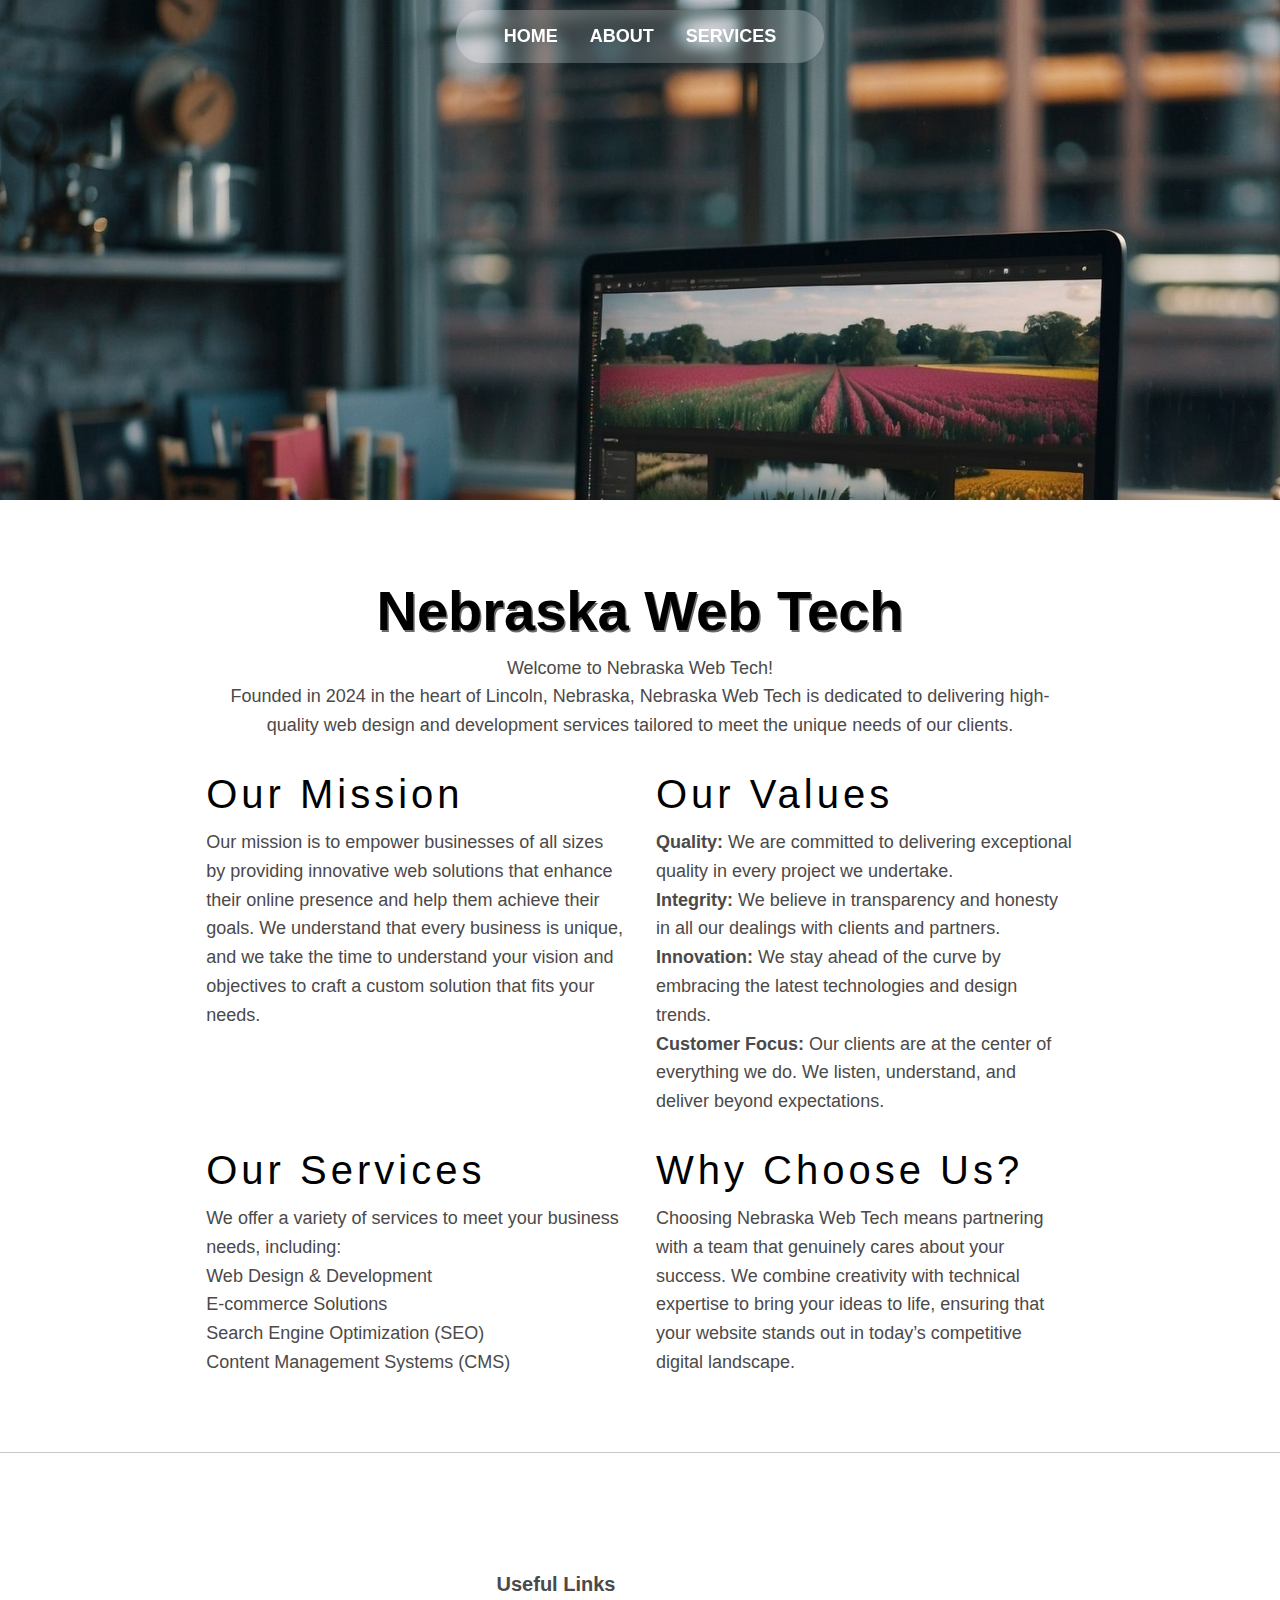
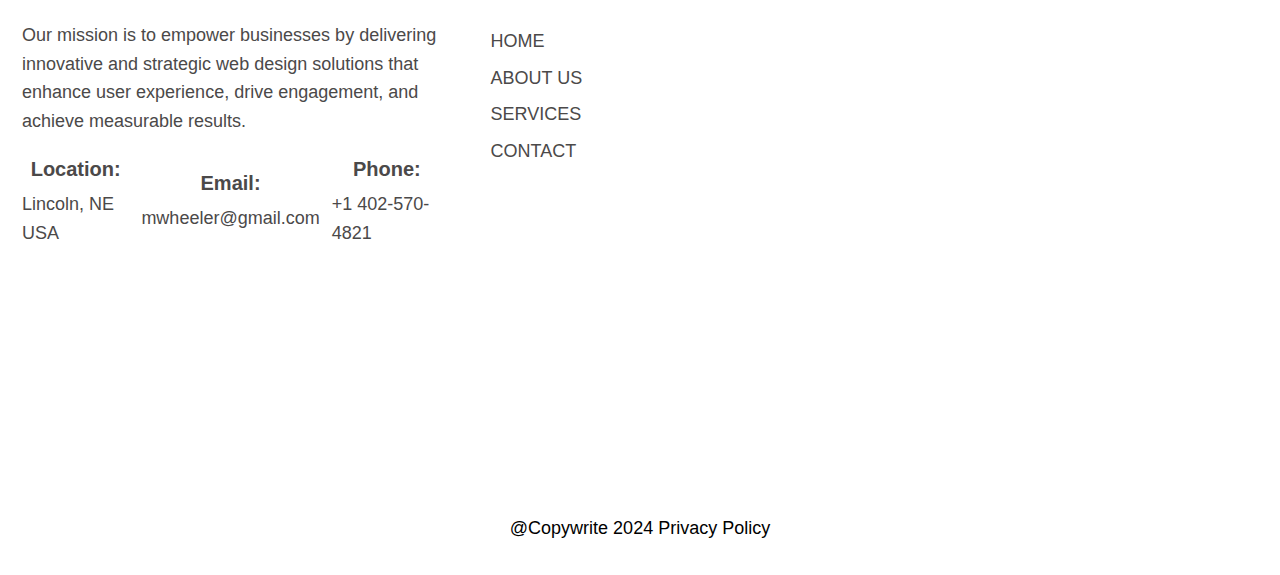
==== about.html @ 61f73f13 "about page" ====
<!DOCTYPE html>
<html lang="en">
  <head>
    <meta charset="UTF-8" />
    <meta name="viewport" content="width=device-width, initial-scale=1.0" />
    <title>Document</title>
    <link rel="stylesheet" href="styles.css" />
    <link
      rel="stylesheet"
      href="https://cdnjs.cloudflare.com/ajax/libs/font-awesome/6.6.0/css/all.min.css"
      integrity="sha512-Kc323vGBEqzTmouAECnVceyQqyqdsSiqLQISBL29aUW4U/M7pSPA/gEUZQqv1cwx4OnYxTxve5UMg5GT6L4JJg=="
      crossorigin="anonymous"
      referrerpolicy="no-referrer"
    />
  </head>
  <body>
    <header >
      <nav class="wrapper">
      
        <ul class=" nav__sub-pages">
          <li><a href="index.html">HOME</a></li>
          <li><a href="">ABOUT</a></li>
          <li><a href="index.html#services">SERVICES</a></li>
       
        </ul>
   
      </nav>
    </header>
    <main class="explore__services__about about">
      <div class="banner">
       
      </div>
      
      

     

      <section class="about__us wrapper">
        <div class="container">
            <div class="about__header">
            <h1>Nebraska Web Tech</h1>
            <p>Welcome to Nebraska Web Tech!</p>
            <p>
              Founded in 2024 in the heart of Lincoln, Nebraska, Nebraska Web Tech is
              dedicated to delivering high-quality web design and development services
              tailored to meet the unique needs of our clients.
            </p>
            </div>
            

            <div class="about__box">

            <div class="about__card">   
            <h2>Our Mission</h2>
            <p>
              Our mission is to empower businesses of all sizes by providing innovative
              web solutions that enhance their online presence and help them achieve
              their goals. We understand that every business is unique, and we take the
              time to understand your vision and objectives to craft a custom solution
              that fits your needs.
            </p>
            </div>
            <div class="about__card">
            <h2>Our Values</h2>
            <ul>
              <li><strong>Quality:</strong> We are committed to delivering exceptional quality in every project we undertake.</li>
              <li><strong>Integrity:</strong> We believe in transparency and honesty in all our dealings with clients and partners.</li>
              <li><strong>Innovation:</strong> We stay ahead of the curve by embracing the latest technologies and design trends.</li>
              <li><strong>Customer Focus:</strong> Our clients are at the center of everything we do. We listen, understand, and deliver beyond expectations.</li>
            </ul>
            </div>
            <div class="about__card">
            <h2>Our Services</h2>
            <p>
              We offer a variety of services to meet your business needs, including:
            </p>
            <ul>
              <li>Web Design & Development</li>
              <li>E-commerce Solutions</li>
              <li>Search Engine Optimization (SEO)</li>
              <li>Content Management Systems (CMS)</li>
            </ul>
            </div>
        <div class="about__card">
            <h2>Why Choose Us?</h2>
            <p>
              Choosing Nebraska Web Tech means partnering with a team that genuinely cares
              about your success. We combine creativity with technical expertise to bring
              your ideas to life, ensuring that your website stands out in today’s competitive
              digital landscape.
            </p>
        </div>
        
        
            </div>
          </div>

      
       
      </section>
    </div>
    </main>
    <footer >
        
      <div class="line"></div>
      <div class="footer wrapper">
        <div class="logo">
          <img src="./assets/logoweb2.png" alt="" />
          <p>
            Our mission is to empower businesses by delivering innovative and
            strategic web design solutions that enhance user experience, drive
            engagement, and achieve measurable results.
          </p>
          <div class="contact__links">
           <div class="about__footer">
                <i class="fa-regular fa-compass" ></i>
            <h4> Location:</h4>
            <p>Lincoln, NE USA</p></div>
            <div class="about__footer">
                <i class="fa-regular fa-envelope"></i>
            <h4> Email:</h4>
            <p>mwheeler@gmail.com</p></div>
            <div class="about__footer">
                <i class="fa-solid fa-phone" ></i>
            <h4> Phone:</h4>
            <p>+1 402-570-4821</p></div>
             </div>
        </div>
        
        <div class="footer__links">
          <h4>Useful Links</h4>
          <ul>
            <li><a href="index.html">HOME</a></li>
            <li><a href="about.html">ABOUT US</a></li>
            <li><a href="index.html#services">SERVICES</a></li>
            <li><a href="contact.html">CONTACT</a></li>
          </ul>
        </div>
        <div class="map ">
          <iframe src="https://www.google.com/maps/embed?pb=!1m18!1m12!1m3!1d34665.28254848721!2d-96.71038196681744!3d40.822336088426454!2m3!1f0!2f0!3f0!3m2!1i1024!2i768!4f13.1!3m3!1m2!1s0x8796be59ca561265%3A0x633a859b1fd5deb9!2sLincoln%2C%20NE!5e0!3m2!1sen!2sus!4v1727736746701!5m2!1sen!2sus" width="600" height="450" style="border:0;" allowfullscreen="" loading="lazy" referrerpolicy="no-referrer-when-downgrade"></iframe>
        </div>
      </div>
    </div>
      <p class="copywrite">@Copywrite 2024 Privacy Policy</p>
    </footer>
  </body>
</html>
---- styles.css ----
:root {
  --background: white;
  --primary: #0a303f;
  --button: #ec5b53;
  --textSecondary: rgb(75, 73, 73);
  --accent: #0082be;

  --fs-300: clamp(0.875rem, 0.55rem + 1vw, 1.125rem);
  --fs-350: clamp(1rem, 0.75rem + 1vw, 1.25rem);
  --fs-400: clamp(1rem, 1rem + 1.5vw, 1.5rem);
  --fs-450: clamp(1rem, 1rem + 1.65vw, 1.5rem);
  --fs-500: clamp(1rem, 1rem + 2vw, 2rem);
  --fs-600: clamp(1.125rem, 1rem + 3vw, 2.5rem);
  --fs-700: clamp(1.25rem, 1rem + 5vw, 3.5rem);
  --fs-xl: clamp(2.5rem, 1rem + 15vw, 6rem);
  --fw-light: 300;
  --fw-med: 400;
  --fw-semibld: 500;
  --fw-bld: 700;
  --padding-400: 12px;
  --padding-600: 32px;
  --padding-700: 48px;
  --margin-400: 16px;
  --margin-600: 32px;
  --margin-700: 48px;
  --margin-800: 80px;
  --margin-xl: clamp(6rem, 1rem + 25vw, 12rem);
  --gap-400: 16px;
  --gap-600: 32px;
  --gap-700: 48px;
  --gap-800: 64px;
}

*,
*::before,
*::after {
  box-sizing: border-box;
  padding: 0;
  margin: 0;
}

img,
picture,
video,
canvas,
svg {
  display: block;
  max-width: 100%;

  cursor: pointer;
  object-fit: cover;
}

html {
  font-family: "Cardo", sans-serif;
  scroll-behavior: smooth;
}
body {
  color: var(--text);
  line-height: 1.6;
  font-size: var(--fs-400);
  background-color: #ffffff;
}
h1,
h2,
h3,
h4 {
  line-height: 1.1;
}
h1 {
  font-size: var(--fs-700);
  font-weight: var(--fw-bld);
  text-shadow: 1.5px 1.5px rgba(0, 0, 0, 0.584);
  text-align: center;
}

h2 {
  font-size: var(--fs-600);
  color: var(--text-color-accent);
  letter-spacing: 4px;
  font-weight: var(--fw-semibld);
}

h3 {
  font-size: var(--fs-500);
  font-weight: var(--fw-semibld);
}
h4 {
  font-size: var(--fs-350);
  font-weight: var(--fw-bld);
}
h5 {
  font-weight: 300;
}
p,
li,
ul,
a,
span {
  font-size: var(--fs-300);
  margin-bottom: 0;
}

.wrapper {
  width: min(100% - 32px, 1440px);
  margin-inline: auto;
}
section {
  scroll-margin-top: -45px;
}

.title__header {
  padding-bottom: var(--margin-600);
}
.header__sub {
  display: flex;
  align-items: center;
  padding-left: 12px;
}
.header__sub li {
  color: var(--textSecondary);
}
li::marker {
  color: var(--button);
}
.header__sub span {
  border-bottom: 1px solid black;
  width: 50px;
  margin-left: var(--padding-400);
}

/*================BUTTONS================= */
.btn {
  background: transparent;
  padding: var(--padding-400) var(--padding-600);
  color: white;
  border: 1px solid white;
  font-weight: var(--fw-semibld);
}
.btn:hover {
  background-color: var(--button);
  border: transparent;
  transition: ease 1000ms;
  cursor: pointer;
}

/*==================HEADER================= */

/*==================NAV================= */

nav {
  display: flex;
  justify-content: space-between;
  gap: var(--gap-600);
  align-items: center;
  padding-block: var(--padding-400);
  position: absolute;
  top: 0;
  left: 0;
  right: 0;

  width: 100%;
  padding: 10px var(--padding-400);
  transition: background-color 0.3s ease;
  z-index: 10;
}
.sticky-nav {
  background-color: rgba(0, 0, 0, 0.8);
  position: fixed;
  top: 0;
  left: 0;
  width: 100%;
  z-index: 100;
  max-width: 1800px;
  justify-content: space-evenly;
}
nav .logo img {
  width: 75px;
  border-radius: 100vw;
}
.nav__links {
  display: flex;
  gap: var(--gap-600);
  align-items: center;
}
.nav__links li {
  list-style: none;
}

.nav__links li a {
  color: white;
}

.nav__links a {
  position: relative;

  font-size: var(--fs-300);
  text-decoration: none;
  font-weight: var(--fw-semibld);
  transition: 0.3s ease;
  color: white;
}
.nav__links a::before {
  position: absolute;
  content: "";
  top: 20px;
  left: 0;
  right: 0;
  bottom: 0;
  width: 0;
  height: 2px;
  transition: 500ms ease;
}
.nav__links a::after {
  position: absolute;
  content: "";
  inset: 0;
  top: -1px;
  width: 0;
  height: 2px;
  transition: 500ms ease;
}
.nav__links a:hover::before {
  width: 100%;
  background: var(--button);
}
.nav__links a:hover::after {
  width: 100%;
  background: var(--button);
}
.copywrite {
  text-align: center;
  margin-top: var(--margin-800);
  padding-bottom: var(--margin-600);
}

.mobile__open {
  display: none;
}
.mobile__close {
  display: none;
}
/*==================HERO================= */

.hero {
  background-image: url(./assets/hero.jpg);
  background-position: center;
  background-size: cover;
  background-attachment: fixed;
  background-repeat: no-repeat;
  min-height: 100vh;
  position: relative;
  display: flex;
  flex-direction: column;
  justify-content: center;
  align-items: center;
  padding: 0 20px;
}

.overlay {
  isolation: isolate;
  mix-blend-mode: multiply;
  background-color: rgb(122, 135, 139);
  position: absolute;
  inset: 0;
}

.title {
  text-align: center;
  color: white;
  max-width: 65ch;
  margin-inline: auto;
  font-weight: var(--fw-bld);
  z-index: 1;
}

.title > * {
  margin-top: var(--margin-400);
}
.title p {
  font-size: var(--fs-350);
  font-weight: var(--fw-light);
  text-transform: capitalize;
}

/*==================INTRO================= */

.statement {
  margin-inline: auto;
  font-size: var(--fs-350);
  max-width: 65ch;
  text-align: center;
}

.statement > * {
  margin-top: var(--margin-600);
}

/*==================SERVICES================= */
.services {
  background-color: rgb(244, 244, 244);
  padding: 125px 0 175px;
}
.services__container img {
  max-width: 325px;
  aspect-ratio: 1 / 1.5;
  width: 100%;
  filter: brightness(50%);
}
.services__container {
  display: flex;
  flex-wrap: wrap;
  justify-content: center;
  gap: var(--gap-400);
}

.services__card {
  display: grid;
}
.services__card > * {
  grid-column: 1 /2;
  grid-row: 1 / 2;
}

.services__card-text {
  align-content: end;
  color: white;
  font-weight: var(--fw-bld);
  padding: var(--padding-400);
  z-index: 10;
}
.services__card-text p {
  font-size: 1.25rem;
}
.services__card:first-child p,
.services__card:last-child p {
  padding-bottom: 1.8rem;
}

.services__card-text a {
  color: white;
  text-decoration: none;
}

/*==================CTA================= */

.cta {
  position: relative;
  min-height: 400px;
  overflow: hidden;
  color: white;
  text-align: center;
}

.cta__background {
  position: absolute;
  top: 0;
  left: 0;
  width: 100%;
  height: 100%;
  background-image: url(./assets/cta4.jpg); /* Replace with your image URL */
  background-size: cover;
  background-attachment: fixed; /* Parallax effect */
  background-position: center;
  z-index: 1;
  filter: brightness(80%);
}

.cta__content {
  position: relative;
  z-index: 2;
  padding: 150px 20px;
}

.cta h2,
.cta p {
  font-weight: var(--fw-bld);
  margin-bottom: var(--margin-400);
  text-shadow: 1px 1px rgba(0, 0, 0, 0.701);
}

.cta__button {
  padding: var(--padding-400) var(--padding-600);
  background-color: transparent;
  color: white;
  border: 2px solid white;
  transition: background-color 0.3s;
  font-weight: var(--fw-med);
  text-decoration: none;
}

.cta__button:hover {
  background-color: #d14b43;
  border: none; /* Darker shade for hover effect */
}

/*==================TESTIMONIALS================= */
.testimonial {
  padding-block: var(--padding-700);
}

.testimonial__container {
  display: grid;

  grid-template-columns: repeat(auto-fit, minmax(350px, 1fr));
  align-items: center;
  place-items: center;
}
.testimonial p {
  max-width: 50ch;
}

/*==================FOUNDER QUOTE================= */


.founder__quote-content{
 
  font-size: var(--fs-600);
  font-style: italic;
  max-width: 50ch;
  margin-inline: auto;
height: 400px;
 
  align-content: center;
  
 
}
.founder__quote .fa-solid:first-of-type{
  padding-right:var(--padding-400);
}
.founder__quote .fa-solid:last-of-type{
  padding-left:var(--padding-400);
}

/*==================EMAIL CONTACT================= */

.contact__footer-wrapper {
  display: flex;
  flex-wrap: wrap;
  justify-content: space-evenly;
  padding-bottom: var(--padding-600);
  gap: var(--gap-600);
}
.contact__footer {
  display: grid;
  place-items: center;
  gap: var(--gap-400);
}
.contact__footer > * {
  color: white;
}
.contact__footer i {
  transform: scale(1.5);
}

.email__contact {
  display: grid;
  place-items: center;
  background-color: var(--primary);
  min-height: 350px;
}
.email__container {
  display: flex;
  flex-wrap: wrap;
  gap: 8px;
  align-items: center;
  padding: 130px 0 100px;
}
.email__contact input {
  min-width: 350px;
  padding-left: 6px;
}

.email__container .btn {
  background-color: var(--button);
  border: transparent;
}

.email__container .btn:hover {
  background-color: black;
  border: 1px black;
}

.email__contact input,
.email__contact .btn {
  height: 50px;
}
.line {
  width: 100%;
  border-bottom: 1px solid rgba(245, 243, 243, 0.256);
}
.socials {
  display: flex;
  gap: var(--gap-600);
  padding-bottom: var(--padding-400);
}
.socials i {
  color: white;
  font-size: 2rem;
}
.socials i:hover {
  transform: translateY(-4px);
}
.copyright {
  display: flex;
  gap: var(--gap-400);
  padding-block: var(--padding-700);
  color: white;
}

/*------------ EXPLORE SERVICES ---------------*/

.contact {
  display: grid;
  grid-template-columns: 1fr 1.5fr;
  justify-items: space-between;
  background-color: var(--primary);
  padding: var(--padding-700) 150px;
}
.location__col {
  display: grid;
  gap: var(--gap-400);
  color: white;
  align-content: center;
}
.location__col p {
  padding-block: var(--padding-400);
  color: black;
}
.contact h3 {
  font-weight: var(--fw-bld);
  margin-block: var(--margin-400);
}
.contact__form {
  color: white;
  display: grid;
  grid-template-columns: subgrid;
}

label {
  display: block;
  font-size: var(--fs-300);
}
form {
  padding-block: var(--padding-400);
}
form button {
  margin-top: var(--margin-400);
}

input[type="text"],
input[type="email"],
input[type="tel"],
textarea {
  width: 100%;
  padding: 14px;
  border: 1px solid #ccc;
  border-radius: 4px;
}
footer {
  padding-top: 75px;
}
footer .line {
  width: 100%;
  border-bottom: 1px solid rgb(200, 200, 200);
}
.footer {
  display: grid;
  grid-template-columns: 1fr 0.5fr 1fr;
  justify-items: center;

  padding-top: 120px;
  margin-inline: auto;
}
.footer .logo img {
  padding-bottom: var(--padding-700);
  margin-inline: auto;
}
.footer p,
.footer h4 {
  color: var(--textSecondary);
  max-width: 50ch;
  padding-inline: 6px;
}

.footer__links ul {
  list-style: none;
  display: grid;
  gap: 8px;
  padding-top: var(--padding-600);
}
.footer__links a {
  text-decoration: none;
  font-size: var(--fs-300);
  color: var(--textSecondary);
}
.footer__links a:hover {
  color: #ec5b53;
}
.reach__us {
  color: white !important;
}

/*------------ SEO.HTML ---------------*/
.seo {
}

.seo .banner {
  background-image: url("./assets/banner3.jpg");
}

.seo__services-box {
  margin-inline: auto;
}

.seo__services-box ul {
  display: grid;
  grid-template-columns: 1fr 1fr;
  justify-items: center;
  align-items: center;
  padding-bottom: 175px;
}

.seo__services-box img {
  max-height: 450px;
  max-width: 450px;

  border-radius: 12px;
}

.seo__services__list h2 {
  text-align: center;

  padding-bottom: var(--padding-700);
}
.seo__col li {
  max-width: 55ch;
  padding-block: 12px;
}

/*------------ WEB DEV SERVICE.HTML ---------------*/
.webdev .banner {
  background-image: url("./assets/banner2.jpg");
}
.webdev__img {
  display: grid;
  grid-template-columns: repeat(auto-fit, minmax(350px, 1fr));

  justify-content: space-between;
  gap: var(--gap-400);
}
.webdev__img img {
  border-radius: 12px;
}
.webdev__services__list ul {
  max-width: 85ch;
  margin-inline: auto;

  padding-bottom: 175px;
}
.webdev__services__list h2 {
  text-align: center;
  padding-top: 100px;
  margin-bottom: var(--margin-600);
}
.webdev__services__list li {
  padding-block: 12px;
}
.webdev__together__quote {
  font-size: var(--fs-450);
  max-width: 60ch;
  margin-inline: auto;

  position: relative;
  padding-block: 100px;
  font-style: italic;
}
.explore__services__about .fa-quote-left {
  position: absolute;
  top: 0;
  left: -20px;
  color: rgba(0, 0, 0, 0.15);
  font-size: 7rem;
  z-index: -1;
}

/*------------ MARKETING SERVICE.HTML ---------------*/
.marketing .banner {
  background-image: url(./assets/marketing2.jpg);
  background-size: contain;
  background-position: center;
}
.marketing__services-wrapper {
  display: grid;
  grid-template-columns: 1fr 1fr;
  justify-content: center;
  gap: var(--gap-700);
  padding-block: var(--padding-700);
}
.marketing__col p {
  max-width: 50ch;
  padding-block: var(--padding-600);
}
.marketing__services-list {
  display: grid;
  grid-template-columns: 1fr 1fr;
  place-items: center;
  gap: var(--gap-400);
}
.marketing__services-list img {
  max-width: 200px;
  max-height: 200px;
  aspect-ratio: 1 / 1;
  width: 100%;
  border-radius: 100vw;
}
.marketing__services-box{
  padding-bottom: 175px;
}

.marketing__services-box h2 {
  text-align: center;
}
.marketing__services-list:nth-child(even) {
  grid-template-columns: 1fr 1fr;
  grid-template-areas: "image text";
}

.marketing__services-list:nth-child(odd) {
  grid-template-columns: 1fr 1fr;
  grid-template-areas: "image text";
}

.marketing__services-list img {
  grid-area: image;
}

.marketing__col {
  grid-area: text;
}

/*------------ CRO SERVICE.HTML ---------------*/

.banner {
  background-image: url("./assets/banner.jpg");
  background-size: cover;
  background-position: center;
  background-attachment: fixed;
  height: 500px;
  position: relative;
  overflow: hidden;
}

.explore__services__about-title {
  position: absolute;
  inset: 0;
  top: 50%;
  transform: translateY(-20%);
  font-size: var(--fs-700);
  color: white !important;
  margin-inline: auto;
  text-align: center;
  z-index: 1;
}
.explore__services__about ul {
  list-style: none;
}
.explore__services__about li i {
  font-size: 1.5rem;
  padding-right: 8px;
}
.explore__services__about p,
.explore__services__about li {
  color: var(--textSecondary);
}
.services__about-subhead h2 {
  text-align: center;
  margin-bottom: var(--margin-600);
}
.services__about-subhead {
  padding-block: 120px;
  max-width: 60ch;
  margin-inline: auto;
}
.cro__services-box {
  display: grid;
  grid-template-columns: repeat(auto-fit, minmax(350px, 1fr));

  padding-bottom: 120px;
}
.cro__services-box img {
  border-radius: 12px;
}
.cro__services-list h2 {
  text-align: center;
  text-decoration: underline;
  margin-block: var(--margin-700);
}
.cro__services-list ul > * {
  margin-bottom: var(--margin-400);
}
.together__quote {
  font-size: var(--fs-450);
  max-width: 30ch;
  position: relative;
  padding-top: var(--padding-600);
  font-style: italic;
}

/*------------ CONTACT US.HTML---------------*/
.contact__us-header {
}
.nav__sub-pages {
  display: flex;
  align-items: center;
  gap: var(--gap-600);
  /* From https://css.glass */
  background: rgba(255, 255, 255, 0.2);
  border-radius: 16px;
  box-shadow: 0 4px 30px rgba(0, 0, 0, 0.1);
  backdrop-filter: blur(5px);
  -webkit-backdrop-filter: blur(5px);

  list-style: none;
  margin-inline: auto;
  padding: var(--padding-400) var(--padding-700);
  border-radius: 100vw;
}

.nav__sub-pages a {
  color: white;
  text-decoration: none;
  font-weight: var(--fw-bld);
}
.nav__sub-pages a:hover {
  color: var(--accent);
}
.contact__us .banner {
  background-image: url(./assets/contactus4.jpg);
  background-size: cover;
  min-height: 150vh;
}
.contact__us .contact__us-form {
  margin-top: 15rem;

  max-width: 650px;
  margin-inline: auto;
  color: white;
  display: block;
  border-radius: 10px;
  background: rgba(13, 13, 13, 0.75);
  border-radius: 16px;
  box-shadow: 0 4px 30px rgba(0, 0, 0, 0.1);
  backdrop-filter: blur(5px);
  -webkit-backdrop-filter: blur(5px);
  padding: var(--padding-700);
}
.contact__us-form {
  color: white;
  min-width: 375px;
  margin-inline: auto;
}
.contact__us-form form {
}

footer .location__col {
  color: black;
  display: flex;
  flex-wrap: wrap;
  justify-content: space-evenly;
  gap: var(--gap-600);
}
.location__footer {
  display: grid;
  place-items: center;
  gap: var(--gap-400);
}
.location__footer i {
  scale: 2;
}
.location__footer p {
  color: black;
}
.contact__us .contact__form {
  color: black;
}


/*------------ ABOUT.HTML---------------*/

.about .banner{
  background-image: url(./assets/about6.jpg);
}
.about .explore__services__about-title{
 
  text-shadow: 1px 1px rgba(0, 0, 0, 0.49);
}
.about .container{
  max-width: 65ch;
  margin-inline: auto;
  padding-top: var(--padding-700);
}

.about__header h1{
  padding-bottom: var(--padding-400);
}
.about__header {
  text-align: center;
  padding-block: var(--padding-600);
}
.about__box{
  display: grid;
  grid-template-columns: 1fr 1fr;
  gap: var(--gap-600);
}
.about__card h2{
  padding-bottom: var(--padding-400);
}
.about__footer{
  display: grid;
  place-items: center;
  gap:10px;
}

.contact__links{
  display: flex;
  align-items: center;
  padding-top: var(--padding-400);
}


@media (max-width: 800px) {
  .email__container {
    justify-content: center;
    max-width: 90%;
  }

  .hero {
    background-attachment: scroll;
  }
  .cta__background {
    background-attachment: scroll;
  }
  .banner {
    background-attachment: scroll;
  }

  .services__card-text {
    margin-top: auto;
  }
  .services__card-text a:hover {
    color: var(--accent);
  }

  .services__card:first-child p,
  .services__card:last-child p {
    padding-bottom: 0;
  }
  .cro__services-list {
    padding-inline: var(--padding-600);
  }
  .contact {
    grid-template-columns: 1fr;
    padding-inline: var(--padding-400);
  }

  .footer {
    gap: var(--gap-700);
    padding-block: var(--padding-600);
  }

  .webdev__services__list ul {
    gap: 0;
    flex-wrap: wrap;
  }
  .seo__services-box img {
    max-height: 350px;
    max-width: 350px;
  }
  iframe {
    width: 375px;
  }
  .footer p {
    text-align: center;
  }
}

@media (max-width: 1000px) {
  
  .mobile__open {
    display: block;
    color: white;
    cursor: pointer;
    font-size: 2rem
  }

  .nav__links {
    display: flex;
    flex-direction: column;
    background-color: black;
    width: 250px;
    justify-content: center;
    align-items: center;
    padding-block: 15rem;
    position: fixed;
    top: 0;
    right: -200%;
    transition: 500ms ease;
  }
  .nav__links.active {
    right: 0px;
  }
  .mobile__close {
    display: block;
    position: absolute;
    top: 30px;
    right: 30px;
    cursor: pointer;
  }
  .mobile__close i {
    color: white;
  }

  nav .btn {
    display: none;
  }
  .sticky-nav {
    justify-content: space-between;
    padding-inline: var(--padding-600);
  }

  .seo__services-box ul {
    display: grid;
    grid-template-columns: 1fr;
    gap: var(--gap-700);
  }

  .seo ul img:first-of-type {
    grid-row-start: 1;
  }
  .footer {
    grid-template-columns: 1fr;
    justify-content: center;
    gap: var(--gap-600);
  }
  iframe {
    max-width: 600px;
  }
  .webdev__img {
    grid-template-columns: 1fr;
  }
  .marketing__services-wrapper {
    grid-template-columns: 1fr;
  }

  .marketing__services-list:nth-child(even) {
    grid-template-columns: 1fr 1fr;
    grid-template-areas: "image text";
  }

  .marketing__services-list:nth-child(odd) {
    grid-template-columns: 1fr 1fr;
    grid-template-areas: "text image";
  }
}
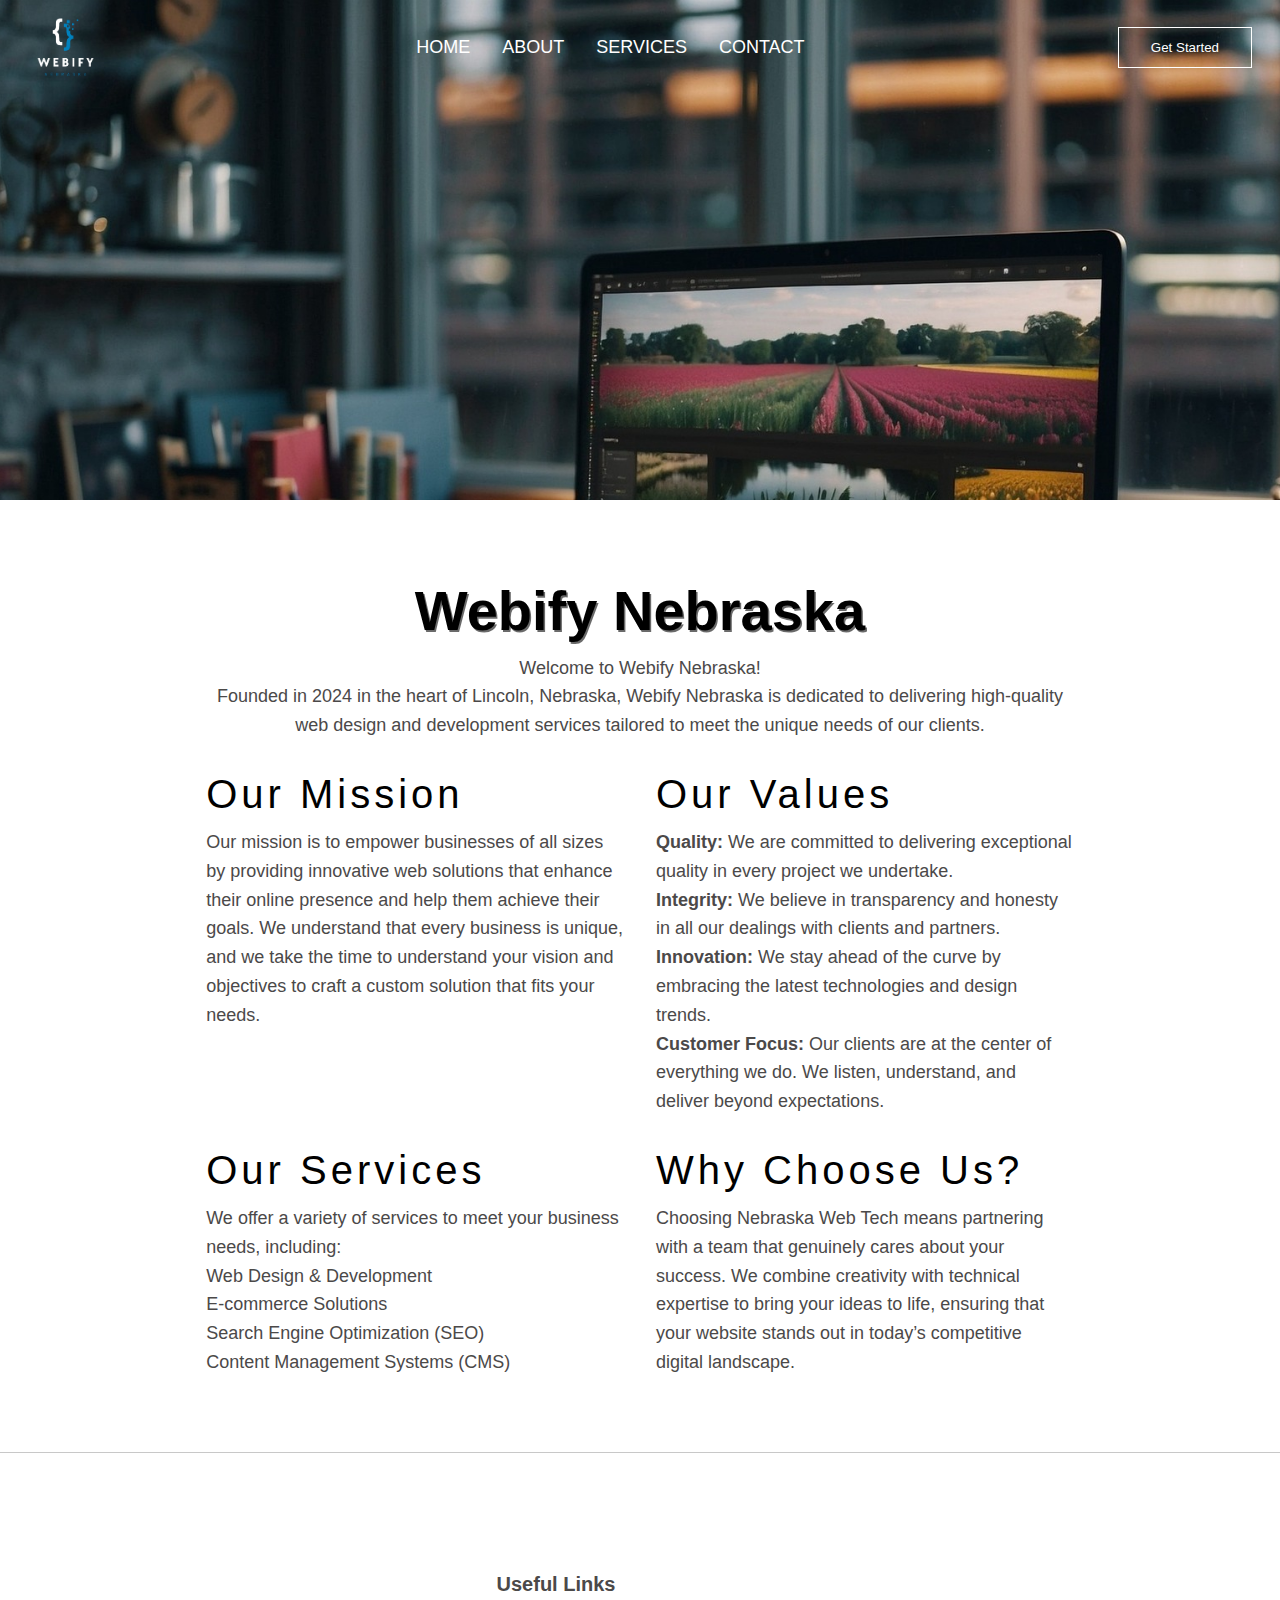
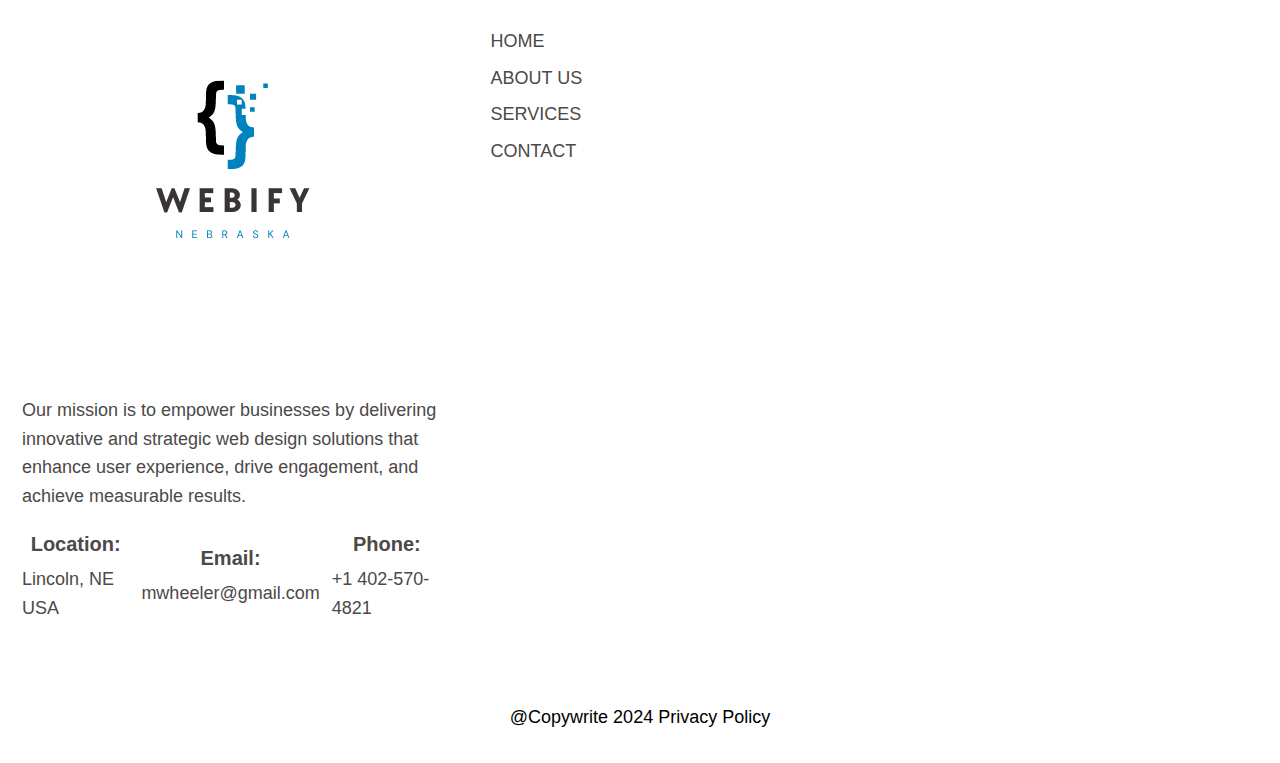
==== commit 21d2b7f1: "new logo" ====
--- a/about.html
+++ b/about.html
@@ -14,16 +14,20 @@
     />
   </head>
   <body>
-    <header >
+    <header id="hero">
       <nav class="wrapper">
-      
-        <ul class=" nav__sub-pages">
+        <div class="logo">
+          <a href="#hero"><img src="./assets/logowebify2.png" alt="" /></a>
+        </div>
+        <ul class="nav__links">
+          <div class="mobile__close"><i class="fa-solid fa-x"></i></div>
           <li><a href="index.html">HOME</a></li>
-          <li><a href="">ABOUT</a></li>
+          <li><a href="about.html">ABOUT</a></li>
           <li><a href="index.html#services">SERVICES</a></li>
-       
+          <li><a href="contact.html">CONTACT</a></li>
         </ul>
-   
+        <button onclick="window.location.href='contact.html'"  class="btn" >Get Started</button>
+        <div class="mobile__open"><i class="fa-solid fa-bars"></i></div>
       </nav>
     </header>
     <main class="explore__services__about about">
@@ -38,10 +42,10 @@
       <section class="about__us wrapper">
         <div class="container">
             <div class="about__header">
-            <h1>Nebraska Web Tech</h1>
-            <p>Welcome to Nebraska Web Tech!</p>
+            <h1>Webify Nebraska</h1>
+            <p>Welcome to Webify Nebraska!</p>
             <p>
-              Founded in 2024 in the heart of Lincoln, Nebraska, Nebraska Web Tech is
+              Founded in 2024 in the heart of Lincoln, Nebraska, Webify Nebraska is
               dedicated to delivering high-quality web design and development services
               tailored to meet the unique needs of our clients.
             </p>
@@ -105,7 +109,7 @@
       <div class="line"></div>
       <div class="footer wrapper">
         <div class="logo">
-          <img src="./assets/logoweb2.png" alt="" />
+          <img src="./assets/footerlogo3.png" alt="" />
           <p>
             Our mission is to empower businesses by delivering innovative and
             strategic web design solutions that enhance user experience, drive
@@ -143,5 +147,6 @@
     </div>
       <p class="copywrite">@Copywrite 2024 Privacy Policy</p>
     </footer>
+    <script src="main.js" ></script>
   </body>
 </html>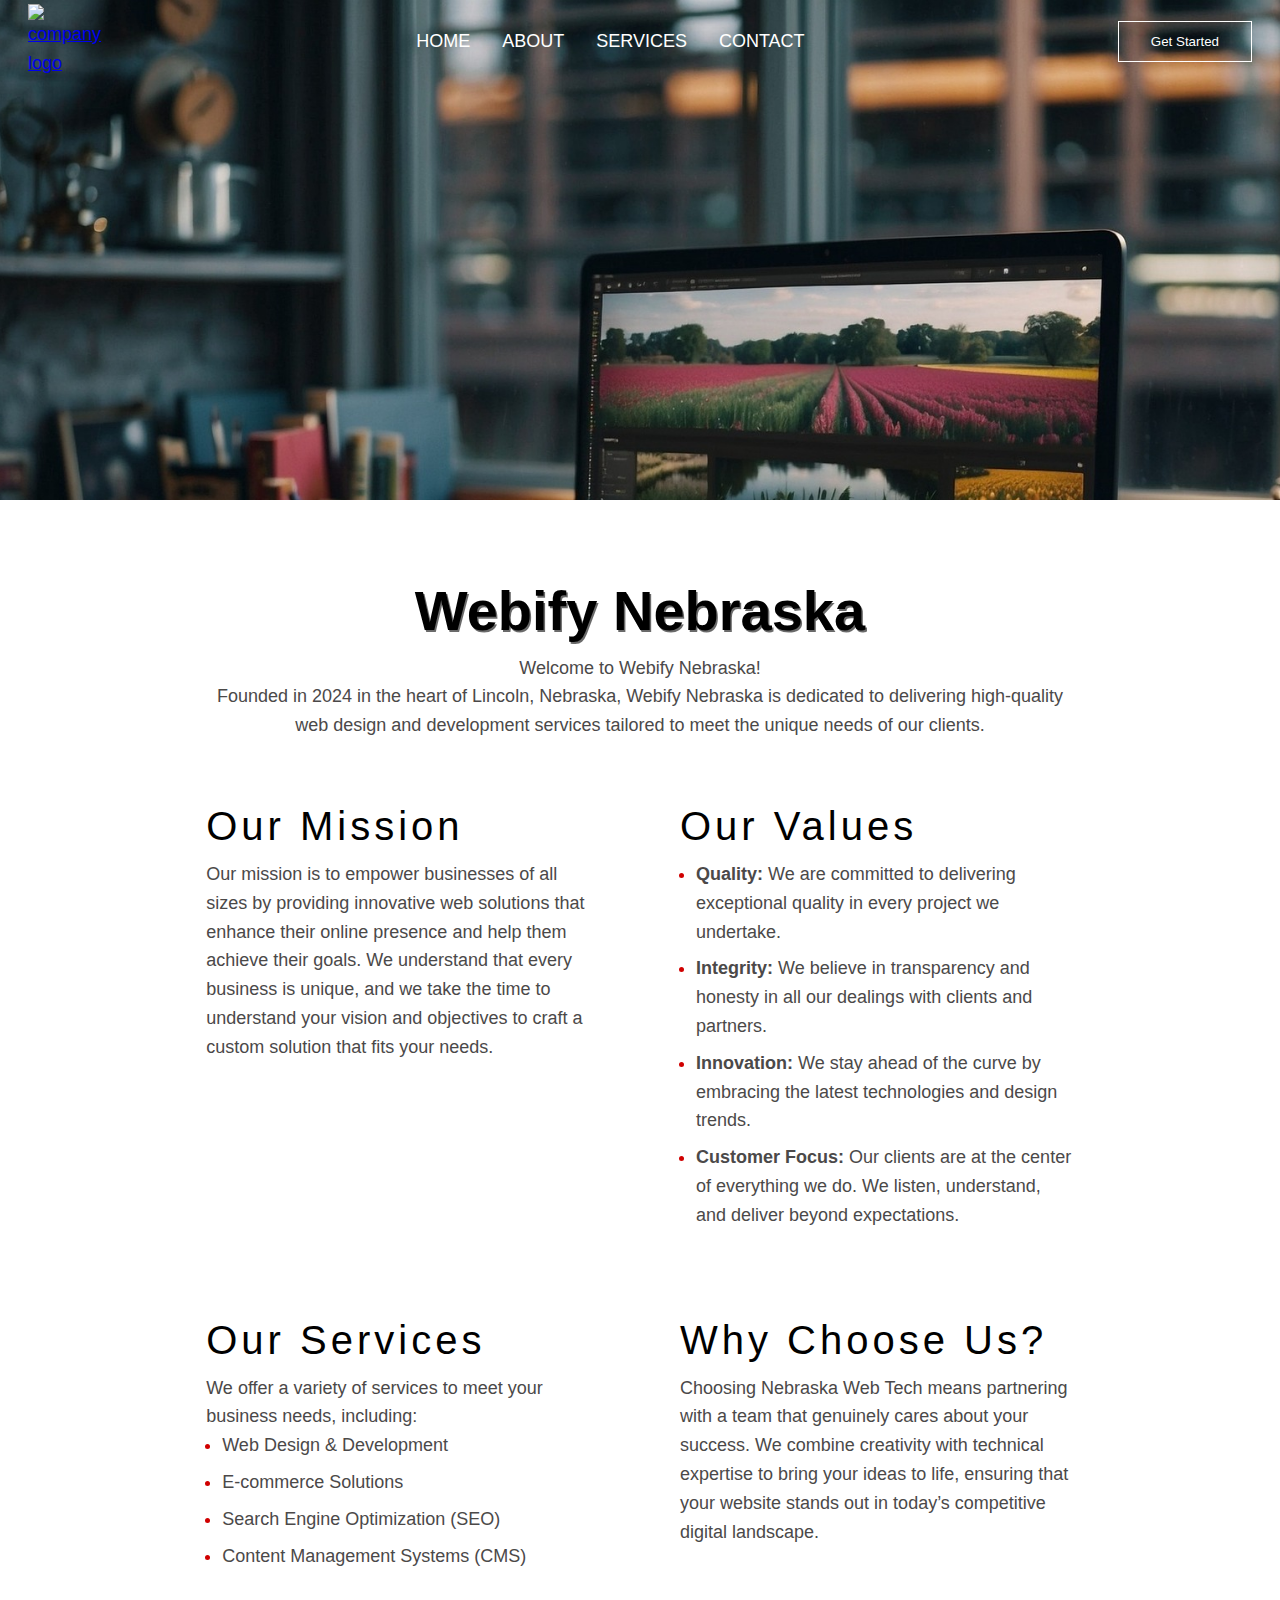
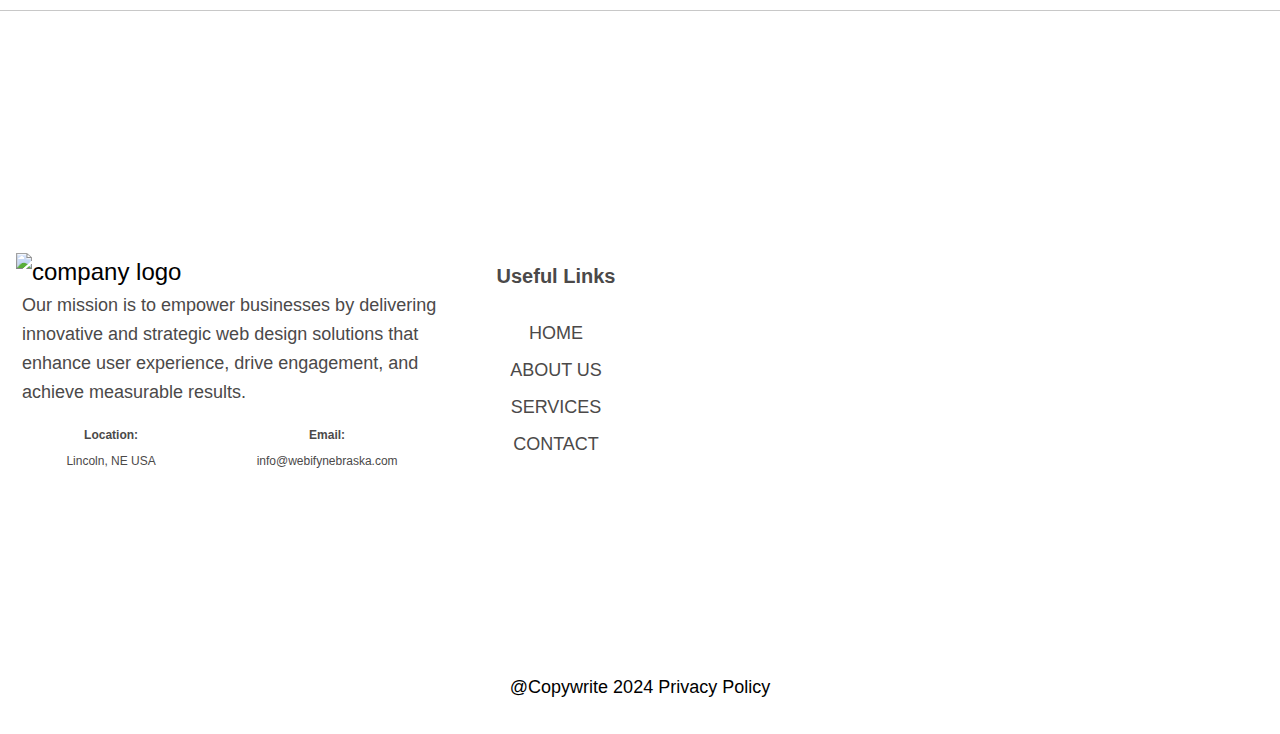
==== commit c38fe886: "new contact" ====
--- a/about.html
+++ b/about.html
@@ -16,8 +16,9 @@
   <body>
     <header id="hero">
       <nav class="wrapper">
+        <span class="visually-hidden">banner of a computer desk</span>
         <div class="logo">
-          <a href="#hero"><img src="./assets/logowebify2.png" alt="" /></a>
+          <a href="index.html"><img src="./assets/logowebify4.png" alt="company logo" /></a>
         </div>
         <ul class="nav__links">
           <div class="mobile__close"><i class="fa-solid fa-x"></i></div>
@@ -109,7 +110,7 @@
       <div class="line"></div>
       <div class="footer wrapper">
         <div class="logo">
-          <img src="./assets/footerlogo3.png" alt="" />
+          <img src="./assets/footlogo5.png" alt="company logo" />
           <p>
             Our mission is to empower businesses by delivering innovative and
             strategic web design solutions that enhance user experience, drive
@@ -123,11 +124,11 @@
             <div class="about__footer">
                 <i class="fa-regular fa-envelope"></i>
             <h4> Email:</h4>
-            <p>mwheeler@gmail.com</p></div>
-            <div class="about__footer">
+            <p>info@webifynebraska.com</p></div>
+            <!-- <div class="about__footer">
                 <i class="fa-solid fa-phone" ></i>
             <h4> Phone:</h4>
-            <p>+1 402-570-4821</p></div>
+            <p>402.570.4821</p></div> -->
              </div>
         </div>
         
@@ -149,4 +150,4 @@
     </footer>
     <script src="main.js" ></script>
   </body>
-</html>+</html>
--- a/styles.css
+++ b/styles.css
@@ -1,7 +1,7 @@
 :root {
   --background: white;
   --primary: #0a303f;
-  --button: #ec5b53;
+  --button: #d00000;
   --textSecondary: rgb(75, 73, 73);
   --accent: #0082be;
 
@@ -153,14 +153,13 @@
   justify-content: space-between;
   gap: var(--gap-600);
   align-items: center;
-  padding-block: var(--padding-400);
   position: absolute;
   top: 0;
   left: 0;
   right: 0;
 
   width: 100%;
-  padding: 10px var(--padding-400);
+  padding: 4px var(--padding-400);
   transition: background-color 0.3s ease;
   z-index: 10;
 }
@@ -176,7 +175,7 @@
 }
 nav .logo img {
   width: 75px;
-  border-radius: 100vw;
+  height: 75px;
 }
 .nav__links {
   display: flex;
@@ -282,6 +281,16 @@
   font-weight: var(--fw-light);
   text-transform: capitalize;
 }
+.visually-hidden {
+  position: absolute;
+  width: 1px;
+  height: 1px;
+  padding: 0;
+  margin: -1px;
+  overflow: hidden;
+  clip: rect(0, 0, 0, 0);
+  border: 0;
+}
 
 /*==================INTRO================= */
 
@@ -311,7 +320,7 @@
   display: flex;
   flex-wrap: wrap;
   justify-content: center;
-  gap: var(--gap-400);
+  gap: 4rem;
 }
 
 .services__card {
@@ -331,10 +340,6 @@
 }
 .services__card-text p {
   font-size: 1.25rem;
-}
-.services__card:first-child p,
-.services__card:last-child p {
-  padding-bottom: 1.8rem;
 }
 
 .services__card-text a {
@@ -411,25 +416,22 @@
 }
 
 /*==================FOUNDER QUOTE================= */
-
-
-.founder__quote-content{
- 
+.founder__quote {
+  display: grid;
+  place-items: center;
+}
+
+.founder__quote-content {
   font-size: var(--fs-600);
   font-style: italic;
   max-width: 50ch;
-  margin-inline: auto;
-height: 400px;
- 
-  align-content: center;
-  
- 
-}
-.founder__quote .fa-solid:first-of-type{
-  padding-right:var(--padding-400);
-}
-.founder__quote .fa-solid:last-of-type{
-  padding-left:var(--padding-400);
+  padding-block: var(--padding-700);
+}
+.founder__quote .fa-solid:first-of-type {
+  padding-right: var(--padding-400);
+}
+.founder__quote .fa-solid:last-of-type {
+  padding-left: var(--padding-400);
 }
 
 /*==================EMAIL CONTACT================= */
@@ -449,8 +451,10 @@
 .contact__footer > * {
   color: white;
 }
+
 .contact__footer i {
   transform: scale(1.5);
+  color: #d00000;
 }
 
 .email__contact {
@@ -557,9 +561,7 @@
   border: 1px solid #ccc;
   border-radius: 4px;
 }
-footer {
-  padding-top: 75px;
-}
+
 footer .line {
   width: 100%;
   border-bottom: 1px solid rgb(200, 200, 200);
@@ -568,12 +570,11 @@
   display: grid;
   grid-template-columns: 1fr 0.5fr 1fr;
   justify-items: center;
-
+  align-items: center;
   padding-top: 120px;
   margin-inline: auto;
 }
 .footer .logo img {
-  padding-bottom: var(--padding-700);
   margin-inline: auto;
 }
 .footer p,
@@ -586,6 +587,7 @@
 .footer__links ul {
   list-style: none;
   display: grid;
+  justify-items: center;
   gap: 8px;
   padding-top: var(--padding-600);
 }
@@ -624,7 +626,7 @@
 .seo__services-box img {
   max-height: 450px;
   max-width: 450px;
-
+  margin-bottom: 2rem;
   border-radius: 12px;
 }
 
@@ -633,6 +635,7 @@
 
   padding-bottom: var(--padding-700);
 }
+
 .seo__col li {
   max-width: 55ch;
   padding-block: 12px;
@@ -688,7 +691,7 @@
 .marketing .banner {
   background-image: url(./assets/marketing2.jpg);
   background-size: contain;
-  background-position: center;
+  background-position: top;
 }
 .marketing__services-wrapper {
   display: grid;
@@ -714,7 +717,7 @@
   width: 100%;
   border-radius: 100vw;
 }
-.marketing__services-box{
+.marketing__services-box {
   padding-bottom: 175px;
 }
 
@@ -746,7 +749,7 @@
   background-size: cover;
   background-position: center;
   background-attachment: fixed;
-  height: 500px;
+  height: 400px;
   position: relative;
   overflow: hidden;
 }
@@ -814,17 +817,13 @@
   display: flex;
   align-items: center;
   gap: var(--gap-600);
-  /* From https://css.glass */
   background: rgba(255, 255, 255, 0.2);
-  border-radius: 16px;
   box-shadow: 0 4px 30px rgba(0, 0, 0, 0.1);
   backdrop-filter: blur(5px);
   -webkit-backdrop-filter: blur(5px);
-
   list-style: none;
   margin-inline: auto;
   padding: var(--padding-400) var(--padding-700);
-  border-radius: 100vw;
 }
 
 .nav__sub-pages a {
@@ -873,7 +872,8 @@
 .location__footer {
   display: grid;
   place-items: center;
-  gap: var(--gap-400);
+  gap: 4px;
+  padding-top: 100px;
 }
 .location__footer i {
   scale: 2;
@@ -885,49 +885,64 @@
   color: black;
 }
 
-
 /*------------ ABOUT.HTML---------------*/
 
-.about .banner{
+.about .banner {
   background-image: url(./assets/about6.jpg);
-}
-.about .explore__services__about-title{
- 
+  background-position: bottom;
+  background-size: cover;
+  height: 500px;
+}
+.about .explore__services__about-title {
   text-shadow: 1px 1px rgba(0, 0, 0, 0.49);
 }
-.about .container{
+.about .container {
   max-width: 65ch;
   margin-inline: auto;
   padding-top: var(--padding-700);
 }
 
-.about__header h1{
+.about__header h1 {
   padding-bottom: var(--padding-400);
 }
 .about__header {
   text-align: center;
   padding-block: var(--padding-600);
 }
-.about__box{
-  display: grid;
-  grid-template-columns: 1fr 1fr;
-  gap: var(--gap-600);
-}
-.about__card h2{
+.about__box {
+  display: grid;
+  grid-template-columns: repeat(auto-fit, minmax(350px, 1fr));
+  gap: 5rem;
+  padding-block: var(--padding-600);
+}
+.about__card h2 {
   padding-bottom: var(--padding-400);
 }
-.about__footer{
+.about__card li {
+  margin-bottom: 8px;
+  margin-left: 16px;
+  list-style-type: disc;
+}
+.about__footer {
   display: grid;
   place-items: center;
-  gap:10px;
-}
-
-.contact__links{
+  gap: 10px;
+  font-size: 1rem;
+  margin-inline: auto;
+}
+.about__footer > * {
+  font-size: 0.75rem;
+}
+
+.contact__links {
   display: flex;
   align-items: center;
+  justify-content: center;
   padding-top: var(--padding-400);
 }
-
+.contact__links i {
+  font-size: 1.25rem;
+}
 
 @media (max-width: 800px) {
   .email__container {
@@ -986,12 +1001,11 @@
 }
 
 @media (max-width: 1000px) {
-  
   .mobile__open {
     display: block;
     color: white;
     cursor: pointer;
-    font-size: 2rem
+    font-size: 2rem;
   }
 
   .nav__links {
@@ -1026,7 +1040,6 @@
   }
   .sticky-nav {
     justify-content: space-between;
-    padding-inline: var(--padding-600);
   }
 
   .seo__services-box ul {
